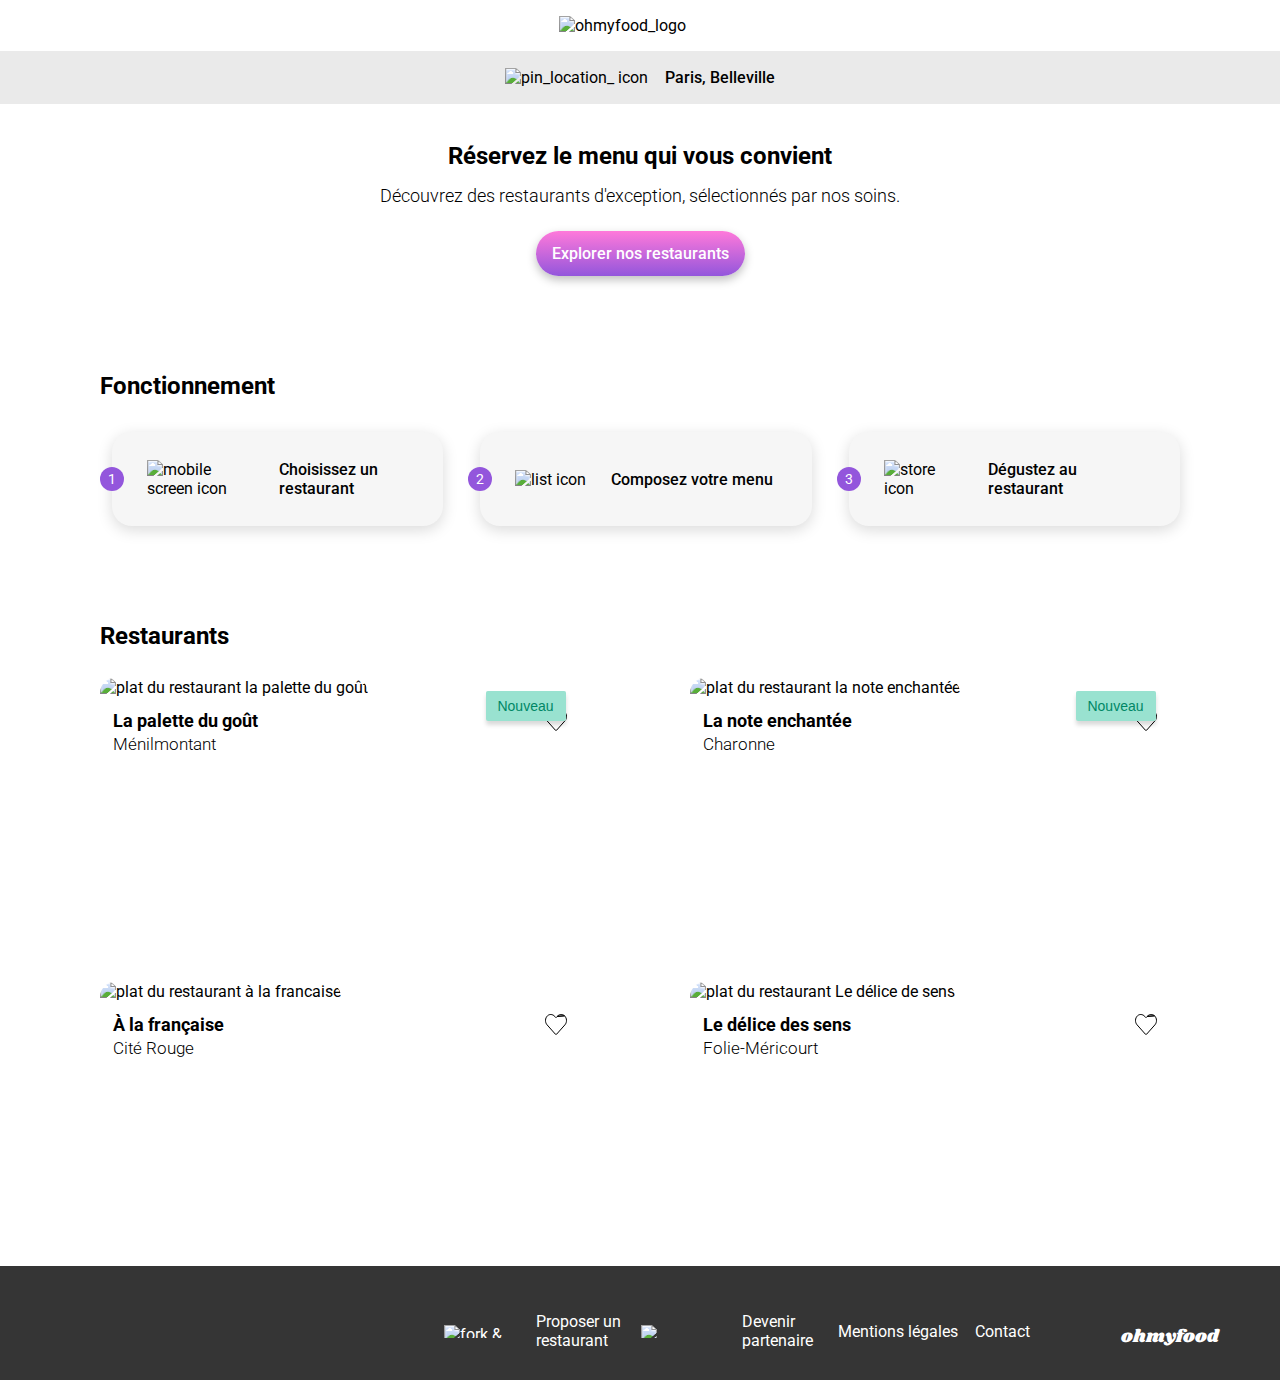
==== index.html @ 62173792 "restaurant page mobile version done" ====
<!DOCTYPE html>
<html lang="en">
  <head>
    <meta charset="UTF-8" />
    <meta name="viewport" content="width=device-width, initial-scale=1.0" />
    <link rel="stylesheet" href="./SASS/index.css" />
    <title>OhMyFood</title>
  </head>
  <body>
    <div class="main-container">
      <!-- HEADER -->
      <header>
        <!-- navbar -->
        <div class="navbar">
          <div class="navbar__logo">
            <img src="./assets/images/logo/ohmyfood.png" alt="ohmyfood_logo" />
          </div>
          <div class="navbar__location">
            <img src="./assets/icon/Pin.svg" alt="pin_location_ icon" />
            <p>Paris, Belleville</p>
          </div>
        </div>
        <!-- end navbar -->
        <div class="banner">
          <h2>Réservez le menu qui vous convient</h2>
          <p>
            Découvrez des restaurants d'exception, sélectionnés par nos soins.
          </p>
          <button class="btn--main">Explorer nos restaurants</button>
        </div>
      </header>
      <!-- end HEADER -->

      <!-- MAIN -->
      <main>
        <!--section fonctionnement -->
        <section class="fonctionnement">
          <h2>Fonctionnement</h2>
          <div class="fonctionnement__container">
            <!-- Step 1 -->
            <div class="fonctionnement__container--steps">
              <div class="step__num">1</div>
              <img
                src="./assets/icon/mobile-screen-button.svg"
                alt="mobile screen icon"
              />
              <p>Choisissez un restaurant</p>
            </div>

            <!-- Step 2 -->
            <div class="fonctionnement__container--steps">
              <div class="step__num">2</div>
              <img src="./assets/icon/list-ul.svg" alt="list icon" />
              <p>Composez votre menu</p>
            </div>

            <!-- Step 3 -->
            <div class="fonctionnement__container--steps">
              <div class="step__num">3</div>
              <img src="./assets/icon/store.svg" alt="store icon" />
              <p>Dégustez au restaurant</p>
            </div>
          </div>
        </section>

        <!-- section restaurants -->
        <section class="restaurants">
          <h2>Restaurants</h2>
          <div class="restaurants__container">
            <!-- Cards -->
            <div onclick="window.location.href = './restaurants/la_palette_du_gout.html';" class="restaurants__container__card">
              <button class="btn--secondary">Nouveau</button>
              <div class="card__img">
                <img
                  src="./assets/images/restaurants/jay-wennington-N_Y88TWmGwA-unsplash.jpg"
                  alt="plat du restaurant la palette du goût"
                />
              </div>
              <div class="card__article">
                <div class="card__article--txt">
                  <h3>La palette du goût</h3>
                  <p>Ménilmontant</p>
                </div>
                <button class="heart-btn">
                  <svg
                    width="22"
                    height="21"
                    viewBox="0 0 22 21"
                    fill="none"
                    xmlns="http://www.w3.org/2000/svg"
                  >
                    <path
                      d="M12.2208 2.40551L12.2206 2.40576L11.3741 3.35732L11.0005 3.77727L10.627 3.35732L9.78047 2.40576L9.77992 2.40514C7.78271 0.152585 4.59762 -0.169649 2.47664 1.80201C-0.0175439 4.1245 -0.15494 8.32357 2.0848 10.8495L10.399 20.2148C10.399 20.2149 10.399 20.2149 10.3991 20.2149C10.7372 20.5955 11.2595 20.5955 11.5977 20.2149C11.5977 20.2149 11.5978 20.2149 11.5978 20.2148L19.9122 10.8493L19.9123 10.8492C22.1559 8.32335 22.0186 4.12461 19.5245 1.80213L12.2208 2.40551ZM12.2208 2.40551C14.2226 0.15233 17.4035 -0.169452 19.5243 1.80187L12.2208 2.40551Z"
                      stroke="#101010"
                    />
                    <linearGradient id="my-gradient" x2="1" y2="1">
                      <stop offset="0%" stop-color="rgba(147, 86, 220, 1)" />
                      <stop offset="100%" stop-color="rgba(255, 121, 218, 1)" />
                    </linearGradient>
                  </svg>
                </button>
              </div>
            </div>

            <div class="restaurants__container__card">
              <button class="btn--secondary">Nouveau</button>
              <div class="card__img">
                <img
                  src="./assets/images/restaurants/stil-u2Lp8tXIcjw-unsplash.jpg"
                  alt="plat du restaurant la note enchantée"
                />
              </div>
              <div class="card__article">
                <div class="card__article--txt">
                  <h3>La note enchantée</h3>
                  <p>Charonne</p>
                </div>
                <button class="heart-btn">
                  <svg
                    width="22"
                    height="21"
                    viewBox="0 0 22 21"
                    fill="none"
                    xmlns="http://www.w3.org/2000/svg"
                  >
                    <path
                      d="M12.2208 2.40551L12.2206 2.40576L11.3741 3.35732L11.0005 3.77727L10.627 3.35732L9.78047 2.40576L9.77992 2.40514C7.78271 0.152585 4.59762 -0.169649 2.47664 1.80201C-0.0175439 4.1245 -0.15494 8.32357 2.0848 10.8495L10.399 20.2148C10.399 20.2149 10.399 20.2149 10.3991 20.2149C10.7372 20.5955 11.2595 20.5955 11.5977 20.2149C11.5977 20.2149 11.5978 20.2149 11.5978 20.2148L19.9122 10.8493L19.9123 10.8492C22.1559 8.32335 22.0186 4.12461 19.5245 1.80213L12.2208 2.40551ZM12.2208 2.40551C14.2226 0.15233 17.4035 -0.169452 19.5243 1.80187L12.2208 2.40551Z"
                      stroke="#101010"
                    />
                    <linearGradient id="my-gradient" x2="1" y2="1">
                      <stop offset="0%" stop-color="rgba(147, 86, 220, 1)" />
                      <stop offset="100%" stop-color="rgba(255, 121, 218, 1)" />
                    </linearGradient>
                  </svg>
                </button>
              </div>
            </div>

            <div class="restaurants__container__card">
              <div class="card__img">
                <img
                  src="./assets/images/restaurants/toa-heftiba-DQKerTsQwi0-unsplash.jpg"
                  alt="plat du restaurant à la francaise"
                />
              </div>
              <div class="card__article">
                <div class="card__article--txt">
                  <h3>À la française</h3>
                  <p>Cité Rouge</p>
                </div>
                <button class="heart-btn">
                  <svg
                    width="22"
                    height="21"
                    viewBox="0 0 22 21"
                    fill="none"
                    xmlns="http://www.w3.org/2000/svg"
                  >
                    <path
                      d="M12.2208 2.40551L12.2206 2.40576L11.3741 3.35732L11.0005 3.77727L10.627 3.35732L9.78047 2.40576L9.77992 2.40514C7.78271 0.152585 4.59762 -0.169649 2.47664 1.80201C-0.0175439 4.1245 -0.15494 8.32357 2.0848 10.8495L10.399 20.2148C10.399 20.2149 10.399 20.2149 10.3991 20.2149C10.7372 20.5955 11.2595 20.5955 11.5977 20.2149C11.5977 20.2149 11.5978 20.2149 11.5978 20.2148L19.9122 10.8493L19.9123 10.8492C22.1559 8.32335 22.0186 4.12461 19.5245 1.80213L12.2208 2.40551ZM12.2208 2.40551C14.2226 0.15233 17.4035 -0.169452 19.5243 1.80187L12.2208 2.40551Z"
                      stroke="#101010"
                    />
                    <linearGradient id="my-gradient" x2="1" y2="1">
                      <stop offset="0%" stop-color="rgba(147, 86, 220, 1)" />
                      <stop offset="100%" stop-color="rgba(255, 121, 218, 1)" />
                    </linearGradient>
                  </svg>
                </button>
              </div>
            </div>

            <div class="restaurants__container__card">
              <div class="card__img">
                <img
                  src="./assets/images/restaurants/louis-hansel-shotsoflouis-qNBGVyOCY8Q-unsplash.jpg"
                  alt="plat du restaurant Le délice de sens"
                />
              </div>
              <div class="card__article">
                <div class="card__article--txt">
                  <h3>Le délice des sens</h3>
                  <p>Folie-Méricourt</p>
                </div>
                <button class="heart-btn">
                  <svg
                    width="22"
                    height="21"
                    viewBox="0 0 22 21"
                    fill="none"
                    xmlns="http://www.w3.org/2000/svg"
                  >
                    <path
                      d="M12.2208 2.40551L12.2206 2.40576L11.3741 3.35732L11.0005 3.77727L10.627 3.35732L9.78047 2.40576L9.77992 2.40514C7.78271 0.152585 4.59762 -0.169649 2.47664 1.80201C-0.0175439 4.1245 -0.15494 8.32357 2.0848 10.8495L10.399 20.2148C10.399 20.2149 10.399 20.2149 10.3991 20.2149C10.7372 20.5955 11.2595 20.5955 11.5977 20.2149C11.5977 20.2149 11.5978 20.2149 11.5978 20.2148L19.9122 10.8493L19.9123 10.8492C22.1559 8.32335 22.0186 4.12461 19.5245 1.80213L12.2208 2.40551ZM12.2208 2.40551C14.2226 0.15233 17.4035 -0.169452 19.5243 1.80187L12.2208 2.40551Z"
                      stroke="#101010"
                    />
                    <linearGradient id="my-gradient" x2="1" y2="1">
                      <stop offset="0%" stop-color="rgba(147, 86, 220, 1)" />
                      <stop offset="100%" stop-color="rgba(255, 121, 218, 1)" />
                    </linearGradient>
                  </svg>
                </button>
              </div>
            </div>
          </div>
          <!-- end Cards -->
        </section>
      </main>
      <!-- end MAIN -->

      <!-- FOOTER -->
      <footer>
        <a href="#acceuil"><h1>ohmyfood</h1></a>
        <div class="footer__menu">
          <a href="#"
            ><img src="./assets/icon/couverts.svg" alt="fork & knife icon" />
            <p>Proposer un restaurant</p></a
          >
          <a href="#"
            ><img src="./assets/icon/handshake.svg" alt="handshake icon" />
            <p>Devenir partenaire</p></a
          >
          <a href="#">Mentions légales</a>
          <a href="#">Contact</a>
        </div>
      </footer>
      <!-- end FOOTER -->
    </div>
  </body>
</html>
---- SASS/index.css ----
@import url("https://fonts.googleapis.com/css2?family=Roboto:ital,wght@0,100;0,300;0,400;0,500;0,700;0,900;1,100;1,300;1,400;1,500;1,700;1,900&display=swap");
@import url("https://fonts.googleapis.com/css2?family=Shrikhand&display=swap");
* {
  box-sizing: border-box;
  margin: 0;
  padding: 0;
}

body {
  font-family: "Roboto", sans-serif;
  display: flex;
  justify-content: center;
}
body .main-container {
  width: 100%;
  max-width: 1440px;
}

h1 {
  font-size: 28px;
  font-family: "Shrikhand", serif;
  font-weight: 400;
  font-style: normal;
}

h2 {
  font-size: 24px;
  font-weight: 700;
}

h3 {
  font-size: 18px;
  font-weight: 700;
}

h4 {
  font-size: 18px;
  font-weight: 500;
}

.btn--main {
  background: linear-gradient(0deg, rgb(147, 86, 220) 0%, rgb(255, 121, 218) 100%);
  box-shadow: 0px 4px 10px rgba(0, 0, 0, 0.25);
  position: relative;
  border: none;
  color: white;
  font-family: "Roboto", sans-serif;
  font-size: 16px;
  font-weight: 500;
  border-radius: 25px;
  padding: 13px 16px;
  cursor: pointer;
  transition: box-shadow 0.3s 100ms ease-out;
  z-index: 1;
}
.btn--main:hover {
  box-shadow: 0px 4px 15px rgba(0, 0, 0, 0.35);
}
.btn--main:hover::after {
  opacity: 0.15;
}
.btn--main::after {
  content: "";
  position: absolute;
  top: 0;
  right: 0;
  bottom: 0;
  left: 0;
  border-radius: 25px;
  background-color: white;
  opacity: 0;
  transition: opacity 300ms ease-in-out;
  z-index: -1;
}

.btn--secondary {
  position: absolute;
  width: 80px;
  right: 5%;
  top: 5%;
  border: none;
  color: #008766;
  font-size: 14px;
  padding: 7px 9px;
  border-radius: 2px;
  box-shadow: 0px 4px 4px rgba(0, 0, 0, 0.15);
  cursor: pointer;
  z-index: 0;
  transition: transform 0.4s ease-in-out;
}
.btn--secondary::after {
  content: "";
  z-index: -1;
  position: absolute;
  width: 100%;
  height: 100%;
  background-color: #99e2d0;
  left: 0;
  top: 0;
  border-radius: 2px;
}
.btn--secondary::before {
  content: "";
  background-color: #31b493;
  position: absolute;
  top: -2px;
  left: -2px;
  z-index: -1;
  width: calc(100% + 4px);
  height: calc(100% + 4px);
  filter: blur(8px);
  transition: opacity 0.3s ease-in-out;
  border-radius: 2px;
  opacity: 0;
}
.btn--secondary:hover {
  transform: scale(1.1);
}
.btn--secondary:hover::before {
  opacity: 1;
}

.navbar__logo {
  position: relative;
  display: flex;
  justify-content: center;
  padding: 16px 0px;
  box-shadow: 0px 2px 4px rgba(0, 0, 0, 0.15);
}
.navbar__logo img {
  width: 162px;
}
.navbar__location {
  display: flex;
  justify-content: center;
  align-items: center;
  gap: 17px;
  padding: 17px 0px;
  background-color: #eaeaea;
  box-shadow: 0px 4px 4px rgba(0, 0, 0, 0.25);
}
.navbar__location p {
  font-weight: 500;
  font-size: 16px;
}

.banner {
  display: flex;
  flex-direction: column;
  align-items: center;
  gap: 15px;
  text-align: center;
  padding: 0px 34px;
  margin: 38px 0px;
}
.banner p {
  font-size: 18px;
  font-weight: 300;
}
.banner button {
  margin-top: 10px;
}

main {
  padding: 0px 20px;
}

.fonctionnement {
  display: flex;
  flex-direction: column;
  margin-top: 6em;
}
.fonctionnement__container {
  display: flex;
  flex-direction: column;
  gap: 25px;
  margin-top: 2em;
}
.fonctionnement__container--steps {
  position: relative;
  display: flex;
  align-items: center;
  gap: 25px;
  padding: 28px 35px;
  border-radius: 20px;
  background-color: #f6f6f6;
  box-shadow: 0px 4px 15px rgba(0, 0, 0, 0.15);
  margin-left: 12px;
}
.fonctionnement__container--steps .step__num {
  position: absolute;
  left: 0;
  transform: translateX(-50%);
  width: 24px;
  height: 24px;
  background-color: #9356dc;
  border-radius: 50%;
  font-size: 14px;
  color: white;
  display: flex;
  justify-content: center;
  align-items: center;
}
.fonctionnement__container--steps p {
  font-size: 16px;
  font-weight: 500;
}

.restaurants {
  margin-top: 6em;
}
.restaurants__container {
  display: flex;
  flex-direction: column;
  gap: 18px;
  margin-top: 28px;
}
.restaurants__container__card {
  position: relative;
  width: 100%;
  height: 251px;
  margin-bottom: 0.2em;
  cursor: pointer;
}
.restaurants__container__card .card__img img {
  object-fit: cover;
  border-top-left-radius: 15px;
  border-top-right-radius: 15px;
  width: 100%;
  height: 174px;
}
.restaurants__container__card .card__article {
  display: flex;
  justify-content: space-between;
  padding: 13px;
}
.restaurants__container__card .card__article--txt p {
  font-size: 17px;
  font-weight: 300;
  margin-top: 3px;
}
.restaurants__container__card .card__article .heart-btn {
  margin-right: 10px;
  align-self: flex-start;
  border: none;
  background-color: rgba(255, 255, 255, 0);
}
.restaurants__container__card .card__article .heart-btn svg {
  cursor: pointer;
}
.restaurants__container__card .card__article .heart-btn svg path {
  fill: transparent;
  stroke: rgb(0, 0, 0);
  animation: emptyHeartIcon 0.3s ease-in-out forwards;
}
.restaurants__container__card .card__article .heart-btn:hover svg path {
  fill: url(#my-gradient) #9356dc;
  stroke: transparent;
  animation: fillHeartIcon 0.3s ease-in-out forwards;
}
@keyframes fillHeartIcon {
  0% {
    fill: transparent;
    stroke: black;
  }
  25% {
    stroke: rgba(0, 0, 0, 0.75);
  }
  50% {
    stroke: rgba(0, 0, 0, 0.5);
  }
  75% {
    stroke: rgba(0, 0, 0, 0.25);
  }
  85% {
    stroke: rgba(0, 0, 0, 0.1);
  }
  100% {
    fill: url(#my-gradient) #9356dc;
    stroke: transparent;
  }
}
@keyframes emptyHeartIcon {
  0% {
    fill: url(#my-gradient) #9356dc;
    stroke: transparent;
  }
  25% {
    stroke: rgba(0, 0, 0, 0.1);
  }
  50% {
    stroke: rgba(0, 0, 0, 0.25);
  }
  75% {
    stroke: rgba(0, 0, 0, 0.5);
  }
  85% {
    stroke: rgba(0, 0, 0, 0.75);
  }
  100% {
    fill: transparent;
    stroke: black;
  }
}

footer {
  padding: 25px;
  background-color: #353535;
  margin-top: 6em;
}
footer a {
  text-decoration: none;
}
footer a h1 {
  color: white;
  margin-bottom: 20px;
  cursor: pointer;
  transition: transform 150ms ease-out;
}
footer a h1:hover {
  transform: translateX(2%);
}
footer a:hover {
  transform: translateX(2%);
}
footer .footer__menu {
  display: flex;
  flex-direction: column;
  gap: 7px;
}
footer .footer__menu a {
  color: white;
  display: flex;
  gap: 12px;
  text-decoration: none;
  transition: all 150ms ease-out;
}
footer .footer__menu a:hover {
  opacity: 0.5;
}

@media (min-width: 768px) {
  .navbar__logo {
    box-shadow: none;
  }
  .navbar__location {
    box-shadow: none;
  }
  main {
    margin: 0 auto;
    max-width: 1120px;
  }
  .fonctionnement__container {
    flex-direction: row;
  }
  .fonctionnement__container--steps {
    flex: 1 1 0%;
  }
  .restaurants__container {
    flex-direction: row;
    justify-content: space-between;
    flex-wrap: wrap;
    gap: 50px;
  }
  .restaurants__container__card {
    flex: 0 1 490px;
  }
  footer {
    margin-top: 30px;
    display: flex;
    justify-content: flex-end;
    align-items: flex-end;
    gap: 16px;
    padding: 30px 25px;
    height: 114px;
  }
  footer a {
    order: 2;
    transition: transform 150ms ease-out;
  }
  footer a h1 {
    font-size: 18px;
    margin: 0;
    margin-right: 2em;
  }
  footer a:hover {
    transform: scale(0.95);
  }
  footer .footer__menu {
    order: 1;
    flex-direction: row;
    gap: 7px;
  }
  footer .footer__menu a {
    align-items: center;
  }
  footer .footer__menu a img {
    height: 13px;
  }
  footer .footer__menu a:nth-child(-n+2) {
    width: 190px;
  }
  footer .footer__menu a:nth-child(n+3) {
    width: 130px;
  }
}
@media (min-width: 768px) and (max-width: 1086px) {
  .restaurants__container__card {
    flex: 1 1 35%;
  }
}

/*# sourceMappingURL=index.css.map */
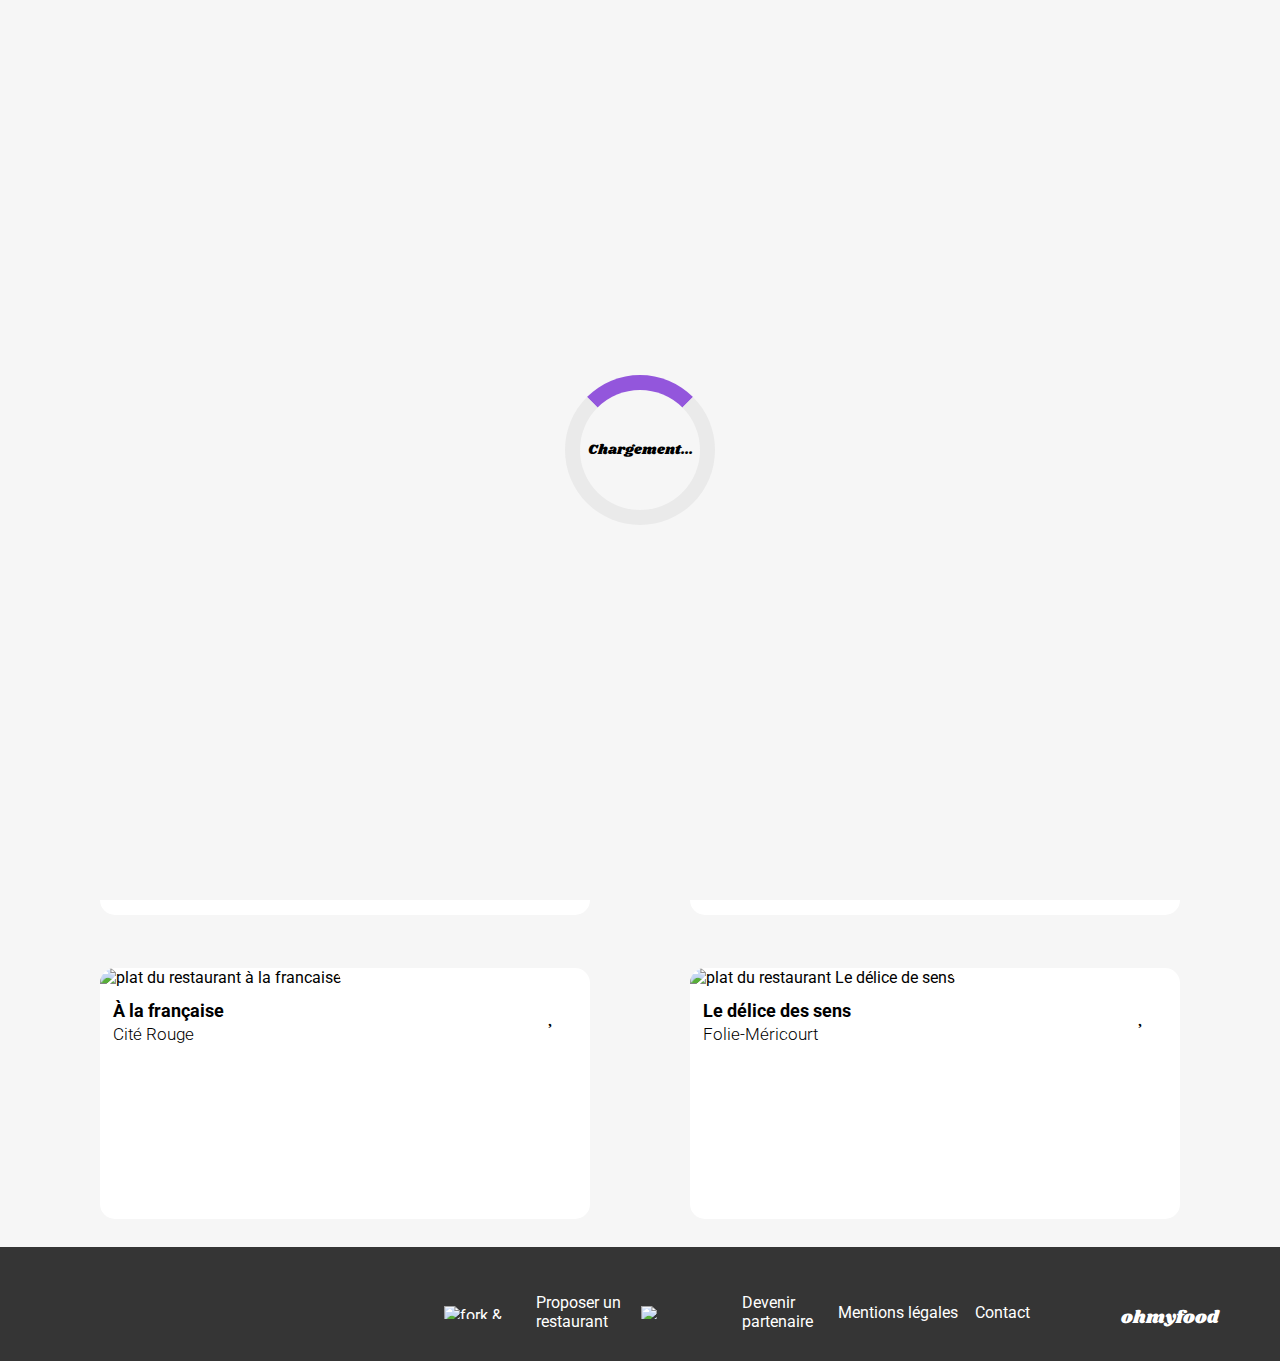
==== commit 6f62bd61: "final version updated" ====
--- a/index.html
+++ b/index.html
@@ -7,12 +7,14 @@
     <title>OhMyFood</title>
   </head>
   <body>
+    <!-- LOADER -->
+    <div class="loader"></div>
     <div class="main-container">
       <!-- HEADER -->
       <header>
         <!-- navbar -->
         <div class="navbar">
-          <div class="navbar__logo">
+          <div id="acceuil" class="navbar__logo">
             <img src="./assets/images/logo/ohmyfood.png" alt="ohmyfood_logo" />
           </div>
           <div class="navbar__location">
@@ -26,7 +28,9 @@
           <p>
             Découvrez des restaurants d'exception, sélectionnés par nos soins.
           </p>
-          <button class="btn--main">Explorer nos restaurants</button>
+          <a href="#section-restaurants" class="btn--main"
+            >Explorer nos restaurants</a
+          >
         </div>
       </header>
       <!-- end HEADER -->
@@ -64,11 +68,14 @@
         </section>
 
         <!-- section restaurants -->
-        <section class="restaurants">
+        <section id="section-restaurants" class="restaurants">
           <h2>Restaurants</h2>
           <div class="restaurants__container">
             <!-- Cards -->
-            <div onclick="window.location.href = './restaurants/la_palette_du_gout.html';" class="restaurants__container__card">
+            <div
+              class="restaurants__container__card"
+              onclick="window.location.href = './restaurants/la_palette_du_gout.html';"
+            >
               <button class="btn--secondary">Nouveau</button>
               <div class="card__img">
                 <img
@@ -81,28 +88,14 @@
                   <h3>La palette du goût</h3>
                   <p>Ménilmontant</p>
                 </div>
-                <button class="heart-btn">
-                  <svg
-                    width="22"
-                    height="21"
-                    viewBox="0 0 22 21"
-                    fill="none"
-                    xmlns="http://www.w3.org/2000/svg"
-                  >
-                    <path
-                      d="M12.2208 2.40551L12.2206 2.40576L11.3741 3.35732L11.0005 3.77727L10.627 3.35732L9.78047 2.40576L9.77992 2.40514C7.78271 0.152585 4.59762 -0.169649 2.47664 1.80201C-0.0175439 4.1245 -0.15494 8.32357 2.0848 10.8495L10.399 20.2148C10.399 20.2149 10.399 20.2149 10.3991 20.2149C10.7372 20.5955 11.2595 20.5955 11.5977 20.2149C11.5977 20.2149 11.5978 20.2149 11.5978 20.2148L19.9122 10.8493L19.9123 10.8492C22.1559 8.32335 22.0186 4.12461 19.5245 1.80213L12.2208 2.40551ZM12.2208 2.40551C14.2226 0.15233 17.4035 -0.169452 19.5243 1.80187L12.2208 2.40551Z"
-                      stroke="#101010"
-                    />
-                    <linearGradient id="my-gradient" x2="1" y2="1">
-                      <stop offset="0%" stop-color="rgba(147, 86, 220, 1)" />
-                      <stop offset="100%" stop-color="rgba(255, 121, 218, 1)" />
-                    </linearGradient>
-                  </svg>
-                </button>
+                <button class="heart-btn"></button>
               </div>
             </div>
 
-            <div class="restaurants__container__card">
+            <div
+              class="restaurants__container__card"
+              onclick="window.location.href = './restaurants/la_note_enchantee.html';"
+            >
               <button class="btn--secondary">Nouveau</button>
               <div class="card__img">
                 <img
@@ -115,28 +108,14 @@
                   <h3>La note enchantée</h3>
                   <p>Charonne</p>
                 </div>
-                <button class="heart-btn">
-                  <svg
-                    width="22"
-                    height="21"
-                    viewBox="0 0 22 21"
-                    fill="none"
-                    xmlns="http://www.w3.org/2000/svg"
-                  >
-                    <path
-                      d="M12.2208 2.40551L12.2206 2.40576L11.3741 3.35732L11.0005 3.77727L10.627 3.35732L9.78047 2.40576L9.77992 2.40514C7.78271 0.152585 4.59762 -0.169649 2.47664 1.80201C-0.0175439 4.1245 -0.15494 8.32357 2.0848 10.8495L10.399 20.2148C10.399 20.2149 10.399 20.2149 10.3991 20.2149C10.7372 20.5955 11.2595 20.5955 11.5977 20.2149C11.5977 20.2149 11.5978 20.2149 11.5978 20.2148L19.9122 10.8493L19.9123 10.8492C22.1559 8.32335 22.0186 4.12461 19.5245 1.80213L12.2208 2.40551ZM12.2208 2.40551C14.2226 0.15233 17.4035 -0.169452 19.5243 1.80187L12.2208 2.40551Z"
-                      stroke="#101010"
-                    />
-                    <linearGradient id="my-gradient" x2="1" y2="1">
-                      <stop offset="0%" stop-color="rgba(147, 86, 220, 1)" />
-                      <stop offset="100%" stop-color="rgba(255, 121, 218, 1)" />
-                    </linearGradient>
-                  </svg>
-                </button>
+                <button class="heart-btn"></button>
               </div>
             </div>
 
-            <div class="restaurants__container__card">
+            <div
+              class="restaurants__container__card"
+              onclick="window.location.href = './restaurants/a_la_francaise.html';"
+            >
               <div class="card__img">
                 <img
                   src="./assets/images/restaurants/toa-heftiba-DQKerTsQwi0-unsplash.jpg"
@@ -148,28 +127,14 @@
                   <h3>À la française</h3>
                   <p>Cité Rouge</p>
                 </div>
-                <button class="heart-btn">
-                  <svg
-                    width="22"
-                    height="21"
-                    viewBox="0 0 22 21"
-                    fill="none"
-                    xmlns="http://www.w3.org/2000/svg"
-                  >
-                    <path
-                      d="M12.2208 2.40551L12.2206 2.40576L11.3741 3.35732L11.0005 3.77727L10.627 3.35732L9.78047 2.40576L9.77992 2.40514C7.78271 0.152585 4.59762 -0.169649 2.47664 1.80201C-0.0175439 4.1245 -0.15494 8.32357 2.0848 10.8495L10.399 20.2148C10.399 20.2149 10.399 20.2149 10.3991 20.2149C10.7372 20.5955 11.2595 20.5955 11.5977 20.2149C11.5977 20.2149 11.5978 20.2149 11.5978 20.2148L19.9122 10.8493L19.9123 10.8492C22.1559 8.32335 22.0186 4.12461 19.5245 1.80213L12.2208 2.40551ZM12.2208 2.40551C14.2226 0.15233 17.4035 -0.169452 19.5243 1.80187L12.2208 2.40551Z"
-                      stroke="#101010"
-                    />
-                    <linearGradient id="my-gradient" x2="1" y2="1">
-                      <stop offset="0%" stop-color="rgba(147, 86, 220, 1)" />
-                      <stop offset="100%" stop-color="rgba(255, 121, 218, 1)" />
-                    </linearGradient>
-                  </svg>
-                </button>
+                <button class="heart-btn"></button>
               </div>
             </div>
 
-            <div class="restaurants__container__card">
+            <div
+              class="restaurants__container__card"
+              onclick="window.location.href = './restaurants/le_delice_des_sens.html';"
+            >
               <div class="card__img">
                 <img
                   src="./assets/images/restaurants/louis-hansel-shotsoflouis-qNBGVyOCY8Q-unsplash.jpg"
@@ -181,24 +146,7 @@
                   <h3>Le délice des sens</h3>
                   <p>Folie-Méricourt</p>
                 </div>
-                <button class="heart-btn">
-                  <svg
-                    width="22"
-                    height="21"
-                    viewBox="0 0 22 21"
-                    fill="none"
-                    xmlns="http://www.w3.org/2000/svg"
-                  >
-                    <path
-                      d="M12.2208 2.40551L12.2206 2.40576L11.3741 3.35732L11.0005 3.77727L10.627 3.35732L9.78047 2.40576L9.77992 2.40514C7.78271 0.152585 4.59762 -0.169649 2.47664 1.80201C-0.0175439 4.1245 -0.15494 8.32357 2.0848 10.8495L10.399 20.2148C10.399 20.2149 10.399 20.2149 10.3991 20.2149C10.7372 20.5955 11.2595 20.5955 11.5977 20.2149C11.5977 20.2149 11.5978 20.2149 11.5978 20.2148L19.9122 10.8493L19.9123 10.8492C22.1559 8.32335 22.0186 4.12461 19.5245 1.80213L12.2208 2.40551ZM12.2208 2.40551C14.2226 0.15233 17.4035 -0.169452 19.5243 1.80187L12.2208 2.40551Z"
-                      stroke="#101010"
-                    />
-                    <linearGradient id="my-gradient" x2="1" y2="1">
-                      <stop offset="0%" stop-color="rgba(147, 86, 220, 1)" />
-                      <stop offset="100%" stop-color="rgba(255, 121, 218, 1)" />
-                    </linearGradient>
-                  </svg>
-                </button>
+                <button class="heart-btn"></button>
               </div>
             </div>
           </div>
@@ -220,10 +168,14 @@
             <p>Devenir partenaire</p></a
           >
           <a href="#">Mentions légales</a>
-          <a href="#">Contact</a>
+          <a href="mailto:exemple@gmail.com" target="_blank">Contact</a>
         </div>
       </footer>
       <!-- end FOOTER -->
     </div>
+    <script
+      src="https://kit.fontawesome.com/7c4ffb37d1.js"
+      crossorigin="anonymous"
+    ></script>
   </body>
 </html>
--- a/SASS/index.css
+++ b/SASS/index.css
@@ -6,6 +6,10 @@
   padding: 0;
 }
 
+html {
+  scroll-behavior: smooth;
+}
+
 body {
   font-family: "Roboto", sans-serif;
   display: flex;
@@ -38,11 +42,17 @@
   font-weight: 500;
 }
 
+h5 {
+  font-size: 16px;
+  font-weight: 300;
+}
+
 .btn--main {
   background: linear-gradient(0deg, rgb(147, 86, 220) 0%, rgb(255, 121, 218) 100%);
   box-shadow: 0px 4px 10px rgba(0, 0, 0, 0.25);
   position: relative;
   border: none;
+  text-decoration: none;
   color: white;
   font-family: "Roboto", sans-serif;
   font-size: 16px;
@@ -120,12 +130,230 @@
   opacity: 1;
 }
 
+.heart-btn {
+  margin-right: 10px;
+  width: 1.875rem;
+  height: 1.875rem;
+  border: none;
+  display: flex;
+  justify-content: center;
+  align-items: center;
+  background: transparent;
+}
+.heart-btn::before {
+  content: "\f004";
+  font-family: "Font Awesome 5 Free";
+  position: absolute;
+  transition: all 0.8s ease-in-out;
+  font-size: x-large;
+}
+.heart-btn::after {
+  content: "\f004";
+  font-family: "Font Awesome 5 Free";
+  position: absolute;
+  transition: all 0.3s ease-in-out;
+  background: linear-gradient(to bottom, #ff79da, #9356dc 80%);
+  background-clip: text;
+  -webkit-background-clip: text;
+  -webkit-text-fill-color: transparent;
+  color: transparent;
+  opacity: 0;
+  font-weight: 600;
+  font-size: x-large;
+  cursor: pointer;
+}
+.heart-btn:hover::after {
+  opacity: 1;
+}
+
+@keyframes fillHeartIcon {
+  0% {
+    fill: transparent;
+    stroke: black;
+  }
+  25% {
+    stroke: rgba(0, 0, 0, 0.75);
+  }
+  50% {
+    stroke: rgba(0, 0, 0, 0.5);
+  }
+  75% {
+    stroke: rgba(0, 0, 0, 0.25);
+  }
+  85% {
+    stroke: rgba(0, 0, 0, 0.1);
+  }
+  100% {
+    fill: url(#my-gradient) #9356dc;
+    stroke: transparent;
+  }
+}
+@keyframes emptyHeartIcon {
+  0% {
+    fill: url(#my-gradient) #9356dc;
+    stroke: transparent;
+  }
+  25% {
+    stroke: rgba(0, 0, 0, 0.1);
+  }
+  50% {
+    stroke: rgba(0, 0, 0, 0.25);
+  }
+  75% {
+    stroke: rgba(0, 0, 0, 0.5);
+  }
+  85% {
+    stroke: rgba(0, 0, 0, 0.75);
+  }
+  100% {
+    fill: transparent;
+    stroke: black;
+  }
+}
+footer {
+  padding: 25px;
+  background-color: #353535;
+}
+footer a {
+  text-decoration: none;
+}
+footer a h1 {
+  color: white;
+  margin-bottom: 20px;
+  cursor: pointer;
+  transition: transform 150ms ease-out;
+}
+footer a h1:hover {
+  transform: translateX(2%);
+}
+footer a:hover {
+  transform: translateX(2%);
+}
+footer .footer__menu {
+  display: flex;
+  flex-direction: column;
+  gap: 7px;
+}
+footer .footer__menu a {
+  color: white;
+  display: flex;
+  gap: 12px;
+  text-decoration: none;
+  transition: all 150ms ease-out;
+}
+footer .footer__menu a:hover {
+  opacity: 0.5;
+}
+
+@media (min-width: 1024px) {
+  footer {
+    display: flex;
+    justify-content: flex-end;
+    align-items: flex-end;
+    gap: 16px;
+    padding: 30px 25px;
+    height: 114px;
+  }
+  footer a {
+    order: 2;
+    transition: transform 150ms ease-out;
+  }
+  footer a h1 {
+    font-size: 18px;
+    margin: 0;
+    margin-right: 2em;
+  }
+  footer a:hover {
+    transform: scale(0.95);
+  }
+  footer .footer__menu {
+    order: 1;
+    flex-direction: row;
+    gap: 7px;
+  }
+  footer .footer__menu a {
+    align-items: center;
+  }
+  footer .footer__menu a img {
+    height: 13px;
+  }
+  footer .footer__menu a:nth-child(-n+2) {
+    width: 190px;
+  }
+  footer .footer__menu a:nth-child(n+3) {
+    width: 130px;
+  }
+}
+.loader {
+  position: fixed;
+  background-image: url("../assets/images/logo/ohmyfood@2x.svg");
+  background-repeat: no-repeat;
+  background-position: 50% 25%;
+  background-size: 45%;
+  top: 0;
+  left: 0;
+  width: 100vw;
+  height: 100vh;
+  display: flex;
+  justify-content: center;
+  align-items: center;
+  background-color: #f6f6f6;
+  z-index: 999;
+  animation: loadingScreen 3s ease-out forwards;
+}
+.loader::after {
+  content: "";
+  display: flex;
+  justify-content: center;
+  position: relative;
+  align-items: center;
+  text-align: center;
+  font-family: "Shrikhand", serif;
+  font-size: 15px;
+  width: 120px;
+  height: 120px;
+  border: 15px solid #eaeaea;
+  border-top-color: #9356dc;
+  border-radius: 50%;
+  animation: rotation 1s ease infinite;
+}
+.loader::before {
+  content: "Chargement...";
+  position: absolute;
+  font-size: 14px;
+  font-family: "Shrikhand", serif;
+}
+
+@keyframes rotation {
+  0% {
+    transform: rotate(0turn);
+  }
+  50% {
+    border-top-color: rgb(255, 121, 218);
+  }
+  100% {
+    transform: rotate(1turn);
+  }
+}
+@keyframes loadingScreen {
+  0% {
+    visibility: visible;
+  }
+  85% {
+    opacity: 1;
+  }
+  100% {
+    opacity: 0;
+    visibility: hidden;
+  }
+}
 .navbar__logo {
   position: relative;
   display: flex;
   justify-content: center;
   padding: 16px 0px;
   box-shadow: 0px 2px 4px rgba(0, 0, 0, 0.15);
+  z-index: 5;
 }
 .navbar__logo img {
   width: 162px;
@@ -138,6 +366,7 @@
   padding: 17px 0px;
   background-color: #eaeaea;
   box-shadow: 0px 4px 4px rgba(0, 0, 0, 0.25);
+  position: relative;
 }
 .navbar__location p {
   font-weight: 500;
@@ -150,8 +379,8 @@
   align-items: center;
   gap: 15px;
   text-align: center;
-  padding: 0px 34px;
-  margin: 38px 0px;
+  padding: 38px 34px;
+  background-color: #f6f6f6;
 }
 .banner p {
   font-size: 18px;
@@ -162,13 +391,14 @@
 }
 
 main {
-  padding: 0px 20px;
+  padding: 0px 0px;
 }
 
 .fonctionnement {
   display: flex;
   flex-direction: column;
-  margin-top: 6em;
+  margin-top: 4em;
+  padding: 0 20px;
 }
 .fonctionnement__container {
   display: flex;
@@ -207,7 +437,9 @@
 }
 
 .restaurants {
-  margin-top: 6em;
+  margin-top: 4em;
+  background-color: #f6f6f6;
+  padding: 35px 20px 65px 20px;
 }
 .restaurants__container {
   display: flex;
@@ -220,9 +452,16 @@
   width: 100%;
   height: 251px;
   margin-bottom: 0.2em;
+  background-color: white;
+  border-radius: 15px;
   cursor: pointer;
+  transition: transform 0.3s ease-in-out;
+}
+.restaurants__container__card:hover {
+  transform: scale(0.98);
 }
 .restaurants__container__card .card__img img {
+  transition: transform 0.3s ease-in-out;
   object-fit: cover;
   border-top-left-radius: 15px;
   border-top-right-radius: 15px;
@@ -241,102 +480,38 @@
 }
 .restaurants__container__card .card__article .heart-btn {
   margin-right: 10px;
-  align-self: flex-start;
+  width: 1.875rem;
+  height: 1.875rem;
   border: none;
-  background-color: rgba(255, 255, 255, 0);
-}
-.restaurants__container__card .card__article .heart-btn svg {
+  display: flex;
+  justify-content: center;
+  align-items: center;
+  background: transparent;
+}
+.restaurants__container__card .card__article .heart-btn::before {
+  content: "\f004";
+  font-family: "Font Awesome 5 Free";
+  position: absolute;
+  transition: all 0.8s ease-in-out;
+  font-size: x-large;
+}
+.restaurants__container__card .card__article .heart-btn::after {
+  content: "\f004";
+  font-family: "Font Awesome 5 Free";
+  position: absolute;
+  transition: all 0.3s ease-in-out;
+  background: linear-gradient(to bottom, #ff79da, #9356dc 80%);
+  background-clip: text;
+  -webkit-background-clip: text;
+  -webkit-text-fill-color: transparent;
+  color: transparent;
+  opacity: 0;
+  font-weight: 600;
+  font-size: x-large;
   cursor: pointer;
 }
-.restaurants__container__card .card__article .heart-btn svg path {
-  fill: transparent;
-  stroke: rgb(0, 0, 0);
-  animation: emptyHeartIcon 0.3s ease-in-out forwards;
-}
-.restaurants__container__card .card__article .heart-btn:hover svg path {
-  fill: url(#my-gradient) #9356dc;
-  stroke: transparent;
-  animation: fillHeartIcon 0.3s ease-in-out forwards;
-}
-@keyframes fillHeartIcon {
-  0% {
-    fill: transparent;
-    stroke: black;
-  }
-  25% {
-    stroke: rgba(0, 0, 0, 0.75);
-  }
-  50% {
-    stroke: rgba(0, 0, 0, 0.5);
-  }
-  75% {
-    stroke: rgba(0, 0, 0, 0.25);
-  }
-  85% {
-    stroke: rgba(0, 0, 0, 0.1);
-  }
-  100% {
-    fill: url(#my-gradient) #9356dc;
-    stroke: transparent;
-  }
-}
-@keyframes emptyHeartIcon {
-  0% {
-    fill: url(#my-gradient) #9356dc;
-    stroke: transparent;
-  }
-  25% {
-    stroke: rgba(0, 0, 0, 0.1);
-  }
-  50% {
-    stroke: rgba(0, 0, 0, 0.25);
-  }
-  75% {
-    stroke: rgba(0, 0, 0, 0.5);
-  }
-  85% {
-    stroke: rgba(0, 0, 0, 0.75);
-  }
-  100% {
-    fill: transparent;
-    stroke: black;
-  }
-}
-
-footer {
-  padding: 25px;
-  background-color: #353535;
-  margin-top: 6em;
-}
-footer a {
-  text-decoration: none;
-}
-footer a h1 {
-  color: white;
-  margin-bottom: 20px;
-  cursor: pointer;
-  transition: transform 150ms ease-out;
-}
-footer a h1:hover {
-  transform: translateX(2%);
-}
-footer a:hover {
-  transform: translateX(2%);
-}
-footer .footer__menu {
-  display: flex;
-  flex-direction: column;
-  gap: 7px;
-}
-footer .footer__menu a {
-  color: white;
-  display: flex;
-  gap: 12px;
-  text-decoration: none;
-  transition: all 150ms ease-out;
-}
-footer .footer__menu a:hover {
-  opacity: 0.5;
+.restaurants__container__card .card__article .heart-btn:hover::after {
+  opacity: 1;
 }
 
 @media (min-width: 768px) {
@@ -347,8 +522,12 @@
     box-shadow: none;
   }
   main {
+    padding: 0px;
     margin: 0 auto;
-    max-width: 1120px;
+  }
+  .fonctionnement {
+    max-width: 1080px;
+    margin: 4em auto;
   }
   .fonctionnement__container {
     flex-direction: row;
@@ -356,7 +535,18 @@
   .fonctionnement__container--steps {
     flex: 1 1 0%;
   }
+  .restaurants {
+    margin-top: 2em;
+    padding: 25px 25px;
+  }
+  .restaurants h2 {
+    max-width: 1080px;
+    margin: 0 auto;
+    margin-bottom: 25px;
+  }
   .restaurants__container {
+    max-width: 1080px;
+    margin: 0 auto;
     flex-direction: row;
     justify-content: space-between;
     flex-wrap: wrap;
@@ -364,44 +554,8 @@
   }
   .restaurants__container__card {
     flex: 0 1 490px;
-  }
-  footer {
-    margin-top: 30px;
-    display: flex;
-    justify-content: flex-end;
-    align-items: flex-end;
-    gap: 16px;
-    padding: 30px 25px;
-    height: 114px;
-  }
-  footer a {
-    order: 2;
-    transition: transform 150ms ease-out;
-  }
-  footer a h1 {
-    font-size: 18px;
-    margin: 0;
-    margin-right: 2em;
-  }
-  footer a:hover {
-    transform: scale(0.95);
-  }
-  footer .footer__menu {
-    order: 1;
-    flex-direction: row;
-    gap: 7px;
-  }
-  footer .footer__menu a {
-    align-items: center;
-  }
-  footer .footer__menu a img {
-    height: 13px;
-  }
-  footer .footer__menu a:nth-child(-n+2) {
-    width: 190px;
-  }
-  footer .footer__menu a:nth-child(n+3) {
-    width: 130px;
+    background-color: white;
+    border-radius: 15px;
   }
 }
 @media (min-width: 768px) and (max-width: 1086px) {
